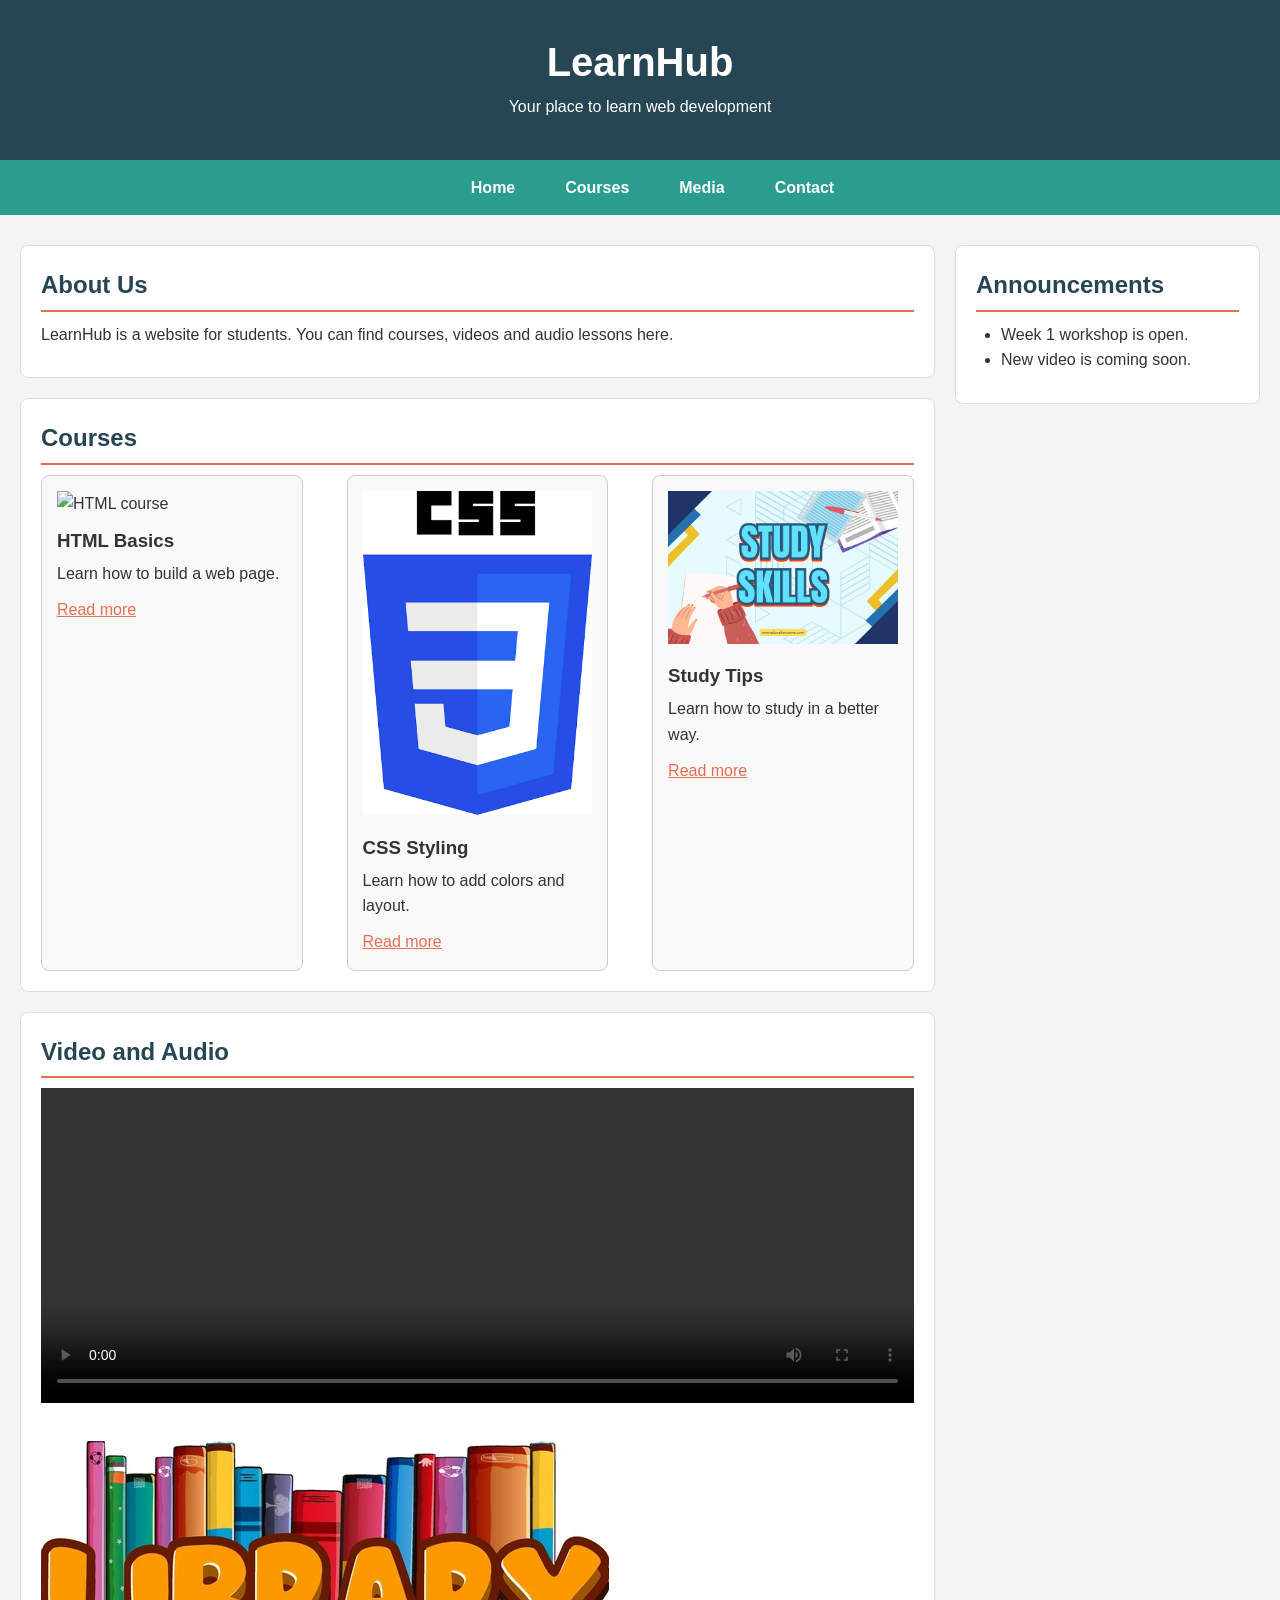
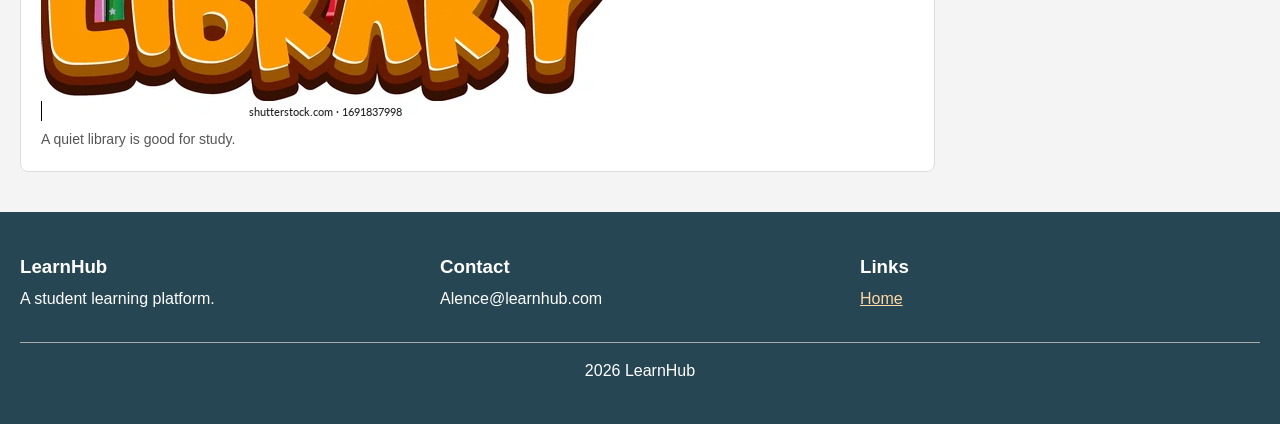
==== workshop/index.html @ 8fcac856 "week 1 workshop" ====
<!DOCTYPE html>
<html lang="en">
<head>
    <meta charset="UTF-8">
    <meta name="viewport" content="width=device-width, initial-scale=1.0">
    <title>LearnHub</title>
    <link rel="stylesheet" href="style.css">
</head>
<body>

    <header>
        <h1>LearnHub</h1>
        <p>Your place to learn web development</p>
    </header>

    <nav>
        <ul>
            <li><a href="#home">Home</a></li>
            <li><a href="#courses">Courses</a></li>
            <li><a href="#media">Media</a></li>
            <li><a href="#contact">Contact</a></li>
        </ul>
    </nav>

    <div class="page">

        <main>

            <section id="home">
                <h2>About Us</h2>
                <p>LearnHub is a website for students. You can find courses, videos and audio lessons here.</p>
            </section>

            <section id="courses">
                <h2>Courses</h2>
                <div class="cards">
                    <article class="card">
                        <img src="images/html.png" alt="HTML course">
                        <h3>HTML Basics</h3>
                        <p>Learn how to build a web page.</p>
                        <a href="https://developer.mozilla.org/en-US/docs/Learn/HTML">Read more</a>
                    </article>

                    <article class="card">
                        <img src="images/css.png" alt="CSS course">
                        <h3>CSS Styling</h3>
                        <p>Learn how to add colors and layout.</p>
                        <a href="https://developer.mozilla.org/en-US/docs/Learn/CSS">Read more</a>
                    </article>

                    <article class="card">
                        <img src="images/study.png" alt="Study tips">
                        <h3>Study Tips</h3>
                        <p>Learn how to study in a better way.</p>
                        <a href="#home">Read more</a>
                    </article>
                </div>
   </section>

            <section id="media">
                <h2>Video and Audio</h2>

                <video width="560" height="315" controls>
                    <source src="video/intro.mp4" type="video/mp4">
                </video>


                <figure>
                    <img src="images/library.png" alt="A library">
                    <figcaption>A quiet library is good for study.</figcaption>
                </figure>
            </section>

        </main>

        <aside>
            <h2>Announcements</h2>
            <ul>
                <li>Week 1 workshop is open.</li>
                <li>New video is coming soon.</li>
            </ul>
        </aside>

    </div>

    <footer id="contact">
        <div class="footer-box">
            <h3>LearnHub</h3>
            <p>A student learning platform.</p>
        </div>
        <div class="footer-box">
            <h3>Contact</h3>
            <p>Alence@learnhub.com</p>
        </div>
        <div class="footer-box">
            <h3>Links</h3>
            <p><a href="#home">Home</a></p>
        </div>
        <p class="copy">2026 LearnHub</p>
    </footer>

</body>
</html>
---- workshop/style.css ----
/* Basic reset */
* {
    margin: 0;
    padding: 0;
    box-sizing: border-box;
}

body {
    font-family: Arial, sans-serif;
    background-color: #f4f4f4;
    color: #333333;
    line-height: 1.6;
}

img {
    max-width: 100%;
}

/* Header */
header {
    background-color: #264653;
    color: white;
    text-align: center;
    padding: 30px 15px;
}

header h1 {
    font-size: 40px;
}

/* Navigation (Flexbox) */
nav {
    background-color: #2a9d8f;
}

nav ul {
    list-style: none;
    display: flex;
    flex-direction: row;
    justify-content: center;
    align-items: center;
    flex-wrap: wrap;
    gap: 20px;
    padding: 15px;
}

nav a {
    color: white;
    text-decoration: none;
    font-weight: bold;
    padding: 8px 15px;
    border-radius: 5px;
}

nav a:hover {
    background-color: #264653;
}

/* Banner */
.banner {
    text-align: center;
    margin: 20px;
}

.banner figcaption {
    font-style: italic;
    margin-top: 8px;
}

/* Main layout (Grid): content on left, sidebar on right */
.page {
    display: grid;
    grid-template-columns: 3fr 1fr;
    gap: 20px;
    padding: 20px;
}

main section {
    background-color: white;
    padding: 20px;
    margin-bottom: 20px;
    border-radius: 8px;
    border: 1px solid #dddddd;
}

h2 {
    color: #264653;
    margin-bottom: 10px;
    border-bottom: 2px solid #e76f51;
    padding-bottom: 5px;
}

h3 {
    margin: 10px 0 5px 0;
}

p {
    margin-bottom: 10px;
}

ul, ol {
    margin-left: 25px;
    margin-bottom: 10px;
}

a {
    color: #e76f51;
}

/* Cards (Flexbox) */
.cards {
    display: flex;
    flex-direction: row;
    flex-wrap: wrap;
    justify-content: space-between;
    align-items: stretch;
    gap: 15px;
}

.card {
    background-color: #f9f9f9;
    border: 1px solid #cccccc;
    border-radius: 8px;
    padding: 15px;
    width: 30%;
}

.card:hover {
    background-color: #ffe8d6;
    transform: translateY(-5px);
}

/* Media section */
video, audio {
    width: 100%;
    margin-bottom: 15px;
}

figure {
    margin-top: 15px;
}

figcaption {
    font-size: 14px;
    color: #555555;
}

/* Sidebar */
aside {
    background-color: white;
    padding: 20px;
    border-radius: 8px;
    border: 1px solid #dddddd;
    height: fit-content;
}

/* Footer (Grid) */
footer {
    background-color: #264653;
    color: white;
    padding: 30px 20px;
    display: grid;
    grid-template-columns: 1fr 1fr 1fr;
    gap: 20px;
}

footer a {
    color: #ffd6a5;
}

/* This text spans all 3 columns */
.copy {
    grid-column: 1 / 4;
    text-align: center;
    border-top: 1px solid #aaaaaa;
    padding-top: 15px;
}

/* Tablet screens */
@media (max-width: 900px) {
    .card {
        width: 45%;
    }

    header h1 {
        font-size: 32px;
    }
}

/* Mobile screens */
@media (max-width: 600px) {
    .page {
        grid-template-columns: 1fr;
    }

    nav ul {
        flex-direction: column;
        gap: 10px;
    }

    .card {
        width: 100%;
    }

    footer {
        grid-template-columns: 1fr;
    }

    .copy {
        grid-column: 1 / 2;
    }
}
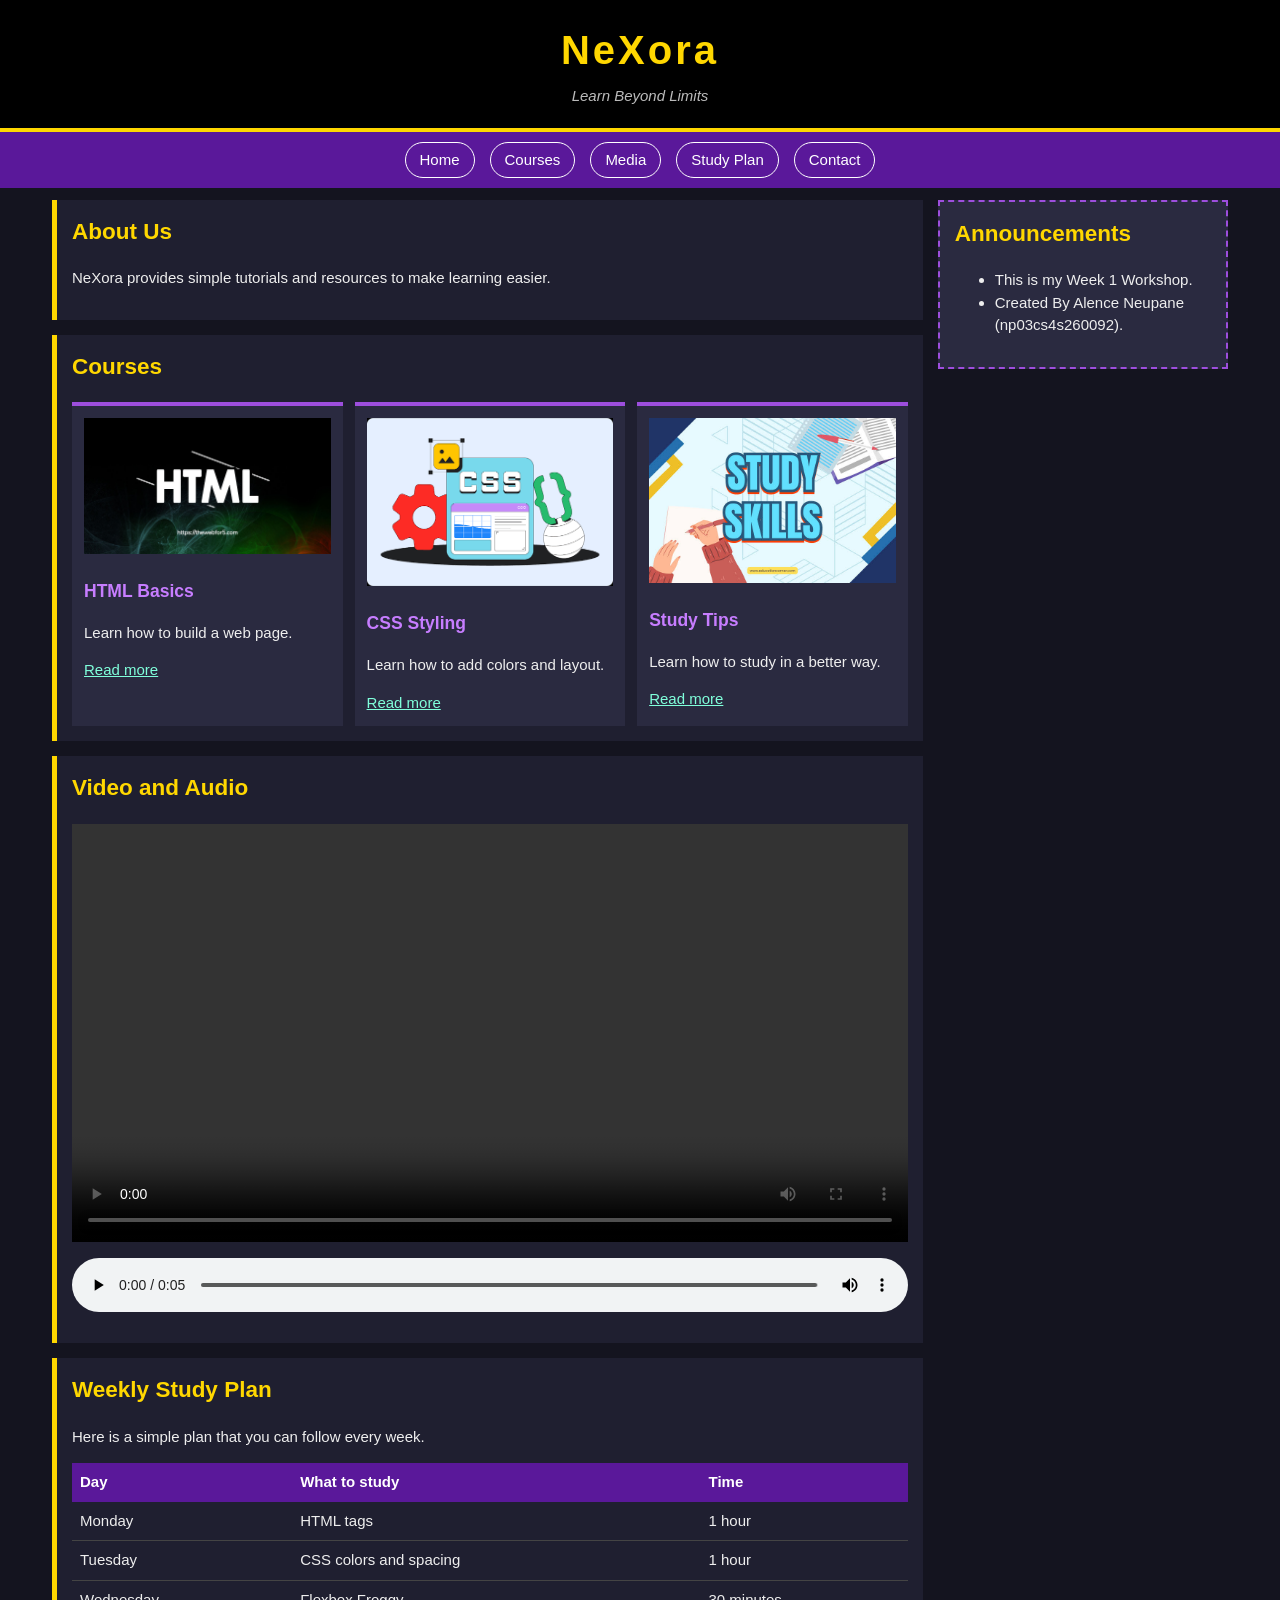
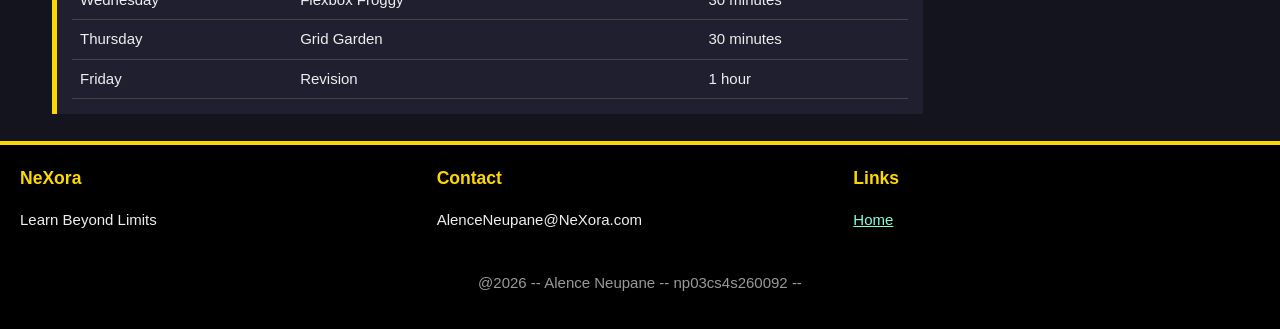
==== commit 6dc2c5a9: "updated week1 workshop" ====
--- a/workshop/index.html
+++ b/workshop/index.html
@@ -1,17 +1,16 @@
-
 <!DOCTYPE html>
 <html lang="en">
 <head>
     <meta charset="UTF-8">
     <meta name="viewport" content="width=device-width, initial-scale=1.0">
-    <title>LearnHub</title>
+    <title>NeXora</title>
     <link rel="stylesheet" href="style.css">
 </head>
 <body>
 
     <header>
-        <h1>LearnHub</h1>
-        <p>Your place to learn web development</p>
+        <h1>NeXora</h1>
+        <p>Learn Beyond Limits</p>
     </header>
 
     <nav>
@@ -19,57 +18,93 @@
             <li><a href="#home">Home</a></li>
             <li><a href="#courses">Courses</a></li>
             <li><a href="#media">Media</a></li>
+            <li><a href="#plan">Study Plan</a></li>
             <li><a href="#contact">Contact</a></li>
         </ul>
     </nav>
 
-    <div class="page">
+    <div class="wrapper">
 
         <main>
 
             <section id="home">
                 <h2>About Us</h2>
-                <p>LearnHub is a website for students. You can find courses, videos and audio lessons here.</p>
+                <p>NeXora provides simple tutorials and resources to make learning easier.</p>
             </section>
 
             <section id="courses">
                 <h2>Courses</h2>
-                <div class="cards">
-                    <article class="card">
+                <div class="course-area">
+                    <article class="course-box">
                         <img src="images/html.png" alt="HTML course">
                         <h3>HTML Basics</h3>
                         <p>Learn how to build a web page.</p>
                         <a href="https://developer.mozilla.org/en-US/docs/Learn/HTML">Read more</a>
                     </article>
 
-                    <article class="card">
+                    <article class="course-box">
                         <img src="images/css.png" alt="CSS course">
                         <h3>CSS Styling</h3>
                         <p>Learn how to add colors and layout.</p>
                         <a href="https://developer.mozilla.org/en-US/docs/Learn/CSS">Read more</a>
                     </article>
 
-                    <article class="card">
+                    <article class="course-box">
                         <img src="images/study.png" alt="Study tips">
                         <h3>Study Tips</h3>
                         <p>Learn how to study in a better way.</p>
-                        <a href="#home">Read more</a>
+                        <a href="https://learningcenter.unc.edu/tips-and-tools/studying-101-study-smarter-not-harder/">Read more</a>
                     </article>
                 </div>
-   </section>
+            </section>
 
             <section id="media">
                 <h2>Video and Audio</h2>
 
-                <video width="560" height="315" controls>
+                <video controls>
                     <source src="video/intro.mp4" type="video/mp4">
                 </video>
 
+                <audio controls>
+                    <source src="audio/lesson.mp3" type="audio/mpeg">
+                </audio>
+            </section>
 
-                <figure>
-                    <img src="images/library.png" alt="A library">
-                    <figcaption>A quiet library is good for study.</figcaption>
-                </figure>
+            <section id="plan">
+                <h2>Weekly Study Plan</h2>
+                <p>Here is a simple plan that you can follow every week.</p>
+                <table>
+                    <tr>
+                        <th>Day</th>
+                        <th>What to study</th>
+                        <th>Time</th>
+                    </tr>
+                    <tr>
+                        <td>Monday</td>
+                        <td>HTML tags</td>
+                        <td>1 hour</td>
+                    </tr>
+                    <tr>
+                        <td>Tuesday</td>
+                        <td>CSS colors and spacing</td>
+                        <td>1 hour</td>
+                    </tr>
+                    <tr>
+                        <td>Wednesday</td>
+                        <td>Flexbox Froggy</td>
+                        <td>30 minutes</td>
+                    </tr>
+                    <tr>
+                        <td>Thursday</td>
+                        <td>Grid Garden</td>
+                        <td>30 minutes</td>
+                    </tr>
+                    <tr>
+                        <td>Friday</td>
+                        <td>Revision</td>
+                        <td>1 hour</td>
+                    </tr>
+                </table>
             </section>
 
         </main>
@@ -77,27 +112,27 @@
         <aside>
             <h2>Announcements</h2>
             <ul>
-                <li>Week 1 workshop is open.</li>
-                <li>New video is coming soon.</li>
+                <li>This is my Week 1 Workshop.</li>
+                <li>Created By Alence Neupane (np03cs4s260092).</li>
             </ul>
         </aside>
 
     </div>
 
     <footer id="contact">
-        <div class="footer-box">
-            <h3>LearnHub</h3>
-            <p>A student learning platform.</p>
+        <div class="foot-col">
+            <h3>NeXora</h3>
+            <p>Learn Beyond Limits</p>
         </div>
-        <div class="footer-box">
+        <div class="foot-col">
             <h3>Contact</h3>
-            <p>Alence@learnhub.com</p>
+            <p>AlenceNeupane@NeXora.com</p>
         </div>
-        <div class="footer-box">
+        <div class="foot-col">
             <h3>Links</h3>
             <p><a href="#home">Home</a></p>
         </div>
-        <p class="copy">2026 LearnHub</p>
+        <p class="foot-copy">@2026 -- Alence Neupane -- np03cs4s260092 --</p>
     </footer>
 
 </body>
--- a/workshop/style.css
+++ b/workshop/style.css
@@ -1,212 +1,217 @@
-/* Basic reset */
 * {
+    box-sizing: border-box;
+}
+
+body {
     margin: 0;
-    padding: 0;
-    box-sizing: border-box;
-}
-
-body {
-    font-family: Arial, sans-serif;
-    background-color: #f4f4f4;
-    color: #333333;
-    line-height: 1.6;
+    background-color: #14141f;
+    color: #eeeeee;
+    font-family: Verdana, Geneva, sans-serif;
+    font-size: 15px;
+    line-height: 1.5;
 }
 
 img {
     max-width: 100%;
 }
 
-/* Header */
+/* ===== top part ===== */
 header {
-    background-color: #264653;
-    color: white;
+    background-color: black;
+    border-bottom: 4px solid gold;
     text-align: center;
-    padding: 30px 15px;
+    padding: 20px;
 }
 
 header h1 {
-    font-size: 40px;
-}
-
-/* Navigation (Flexbox) */
+    margin: 0;
+    color: gold;
+    font-size: 30px;
+    letter-spacing: 3px;
+}
+
+header p {
+    margin: 5px 0 0 0;
+    color: #bbbbbb;
+    font-style: italic;
+}
+
+/* ===== menu (flexbox) ===== */
 nav {
-    background-color: #2a9d8f;
+    background-color: #5a189a;
 }
 
 nav ul {
+    margin: 0;
+    padding: 10px;
     list-style: none;
     display: flex;
-    flex-direction: row;
+    flex-direction: column;
     justify-content: center;
     align-items: center;
     flex-wrap: wrap;
-    gap: 20px;
-    padding: 15px;
+    gap: 8px;
 }
 
 nav a {
+    display: block;
     color: white;
     text-decoration: none;
-    font-weight: bold;
-    padding: 8px 15px;
-    border-radius: 5px;
+    border: 1px solid white;
+    border-radius: 20px;
+    padding: 6px 14px;
 }
 
 nav a:hover {
-    background-color: #264653;
-}
-
-/* Banner */
-.banner {
-    text-align: center;
-    margin: 20px;
-}
-
-.banner figcaption {
-    font-style: italic;
-    margin-top: 8px;
-}
-
-/* Main layout (Grid): content on left, sidebar on right */
-.page {
+    background-color: gold;
+    color: black;
+}
+
+/* ===== main part and sidebar (grid) ===== */
+.wrapper {
     display: grid;
-    grid-template-columns: 3fr 1fr;
-    gap: 20px;
-    padding: 20px;
+    grid-template-columns: 1fr;
+    gap: 15px;
+    padding: 12px;
 }
 
 main section {
-    background-color: white;
-    padding: 20px;
-    margin-bottom: 20px;
-    border-radius: 8px;
-    border: 1px solid #dddddd;
+    background-color: #1f1f30;
+    border-left: 5px solid gold;
+    padding: 15px;
+    margin-bottom: 15px;
+}
+
+aside {
+    background-color: #2a2a40;
+    border: 2px dashed #9d4edd;
+    padding: 15px;
+    align-self: start;
 }
 
 h2 {
-    color: #264653;
-    margin-bottom: 10px;
-    border-bottom: 2px solid #e76f51;
-    padding-bottom: 5px;
+    margin-top: 0;
+    color: gold;
 }
 
 h3 {
-    margin: 10px 0 5px 0;
-}
-
-p {
-    margin-bottom: 10px;
-}
-
-ul, ol {
-    margin-left: 25px;
-    margin-bottom: 10px;
+    color: #c77dff;
 }
 
 a {
-    color: #e76f51;
-}
-
-/* Cards (Flexbox) */
-.cards {
-    display: flex;
-    flex-direction: row;
-    flex-wrap: wrap;
-    justify-content: space-between;
-    align-items: stretch;
-    gap: 15px;
-}
-
-.card {
-    background-color: #f9f9f9;
-    border: 1px solid #cccccc;
-    border-radius: 8px;
-    padding: 15px;
-    width: 30%;
-}
-
-.card:hover {
-    background-color: #ffe8d6;
-    transform: translateY(-5px);
-}
-
-/* Media section */
+    color: #80ffdb;
+}
+
+/* ===== course boxes (grid) ===== */
+.course-area {
+    display: grid;
+    grid-template-columns: 1fr;
+    gap: 12px;
+}
+
+.course-box {
+    background-color: #2a2a40;
+    border-top: 4px solid #9d4edd;
+    padding: 12px;
+}
+
+.course-box:hover {
+    background-color: #33334d;
+    border-top-color: gold;
+}
+
+/* ===== video, audio, picture ===== */
 video, audio {
     width: 100%;
-    margin-bottom: 15px;
-}
-
-figure {
-    margin-top: 15px;
+    margin-bottom: 10px;
 }
 
 figcaption {
-    font-size: 14px;
-    color: #555555;
-}
-
-/* Sidebar */
-aside {
-    background-color: white;
+    font-size: 13px;
+    color: #aaaaaa;
+    font-style: italic;
+}
+
+/* ===== study plan table ===== */
+table {
+    width: 100%;
+    border-collapse: collapse;
+}
+
+th {
+    background-color: #5a189a;
+    color: white;
+    text-align: left;
+    padding: 8px;
+}
+
+td {
+    padding: 8px;
+    border-bottom: 1px solid #444444;
+}
+
+tr:hover td {
+    background-color: #2a2a40;
+}
+
+/* ===== bottom part (grid) ===== */
+footer {
+    background-color: black;
+    border-top: 4px solid gold;
+    display: grid;
+    grid-template-columns: 1fr;
+    gap: 10px;
     padding: 20px;
-    border-radius: 8px;
-    border: 1px solid #dddddd;
-    height: fit-content;
-}
-
-/* Footer (Grid) */
-footer {
-    background-color: #264653;
-    color: white;
-    padding: 30px 20px;
-    display: grid;
-    grid-template-columns: 1fr 1fr 1fr;
-    gap: 20px;
-}
-
-footer a {
-    color: #ffd6a5;
-}
-
-/* This text spans all 3 columns */
-.copy {
-    grid-column: 1 / 4;
+}
+
+footer h3 {
+    margin-top: 0;
+    color: gold;
+}
+
+.foot-copy {
     text-align: center;
-    border-top: 1px solid #aaaaaa;
-    padding-top: 15px;
-}
-
-/* Tablet screens */
-@media (max-width: 900px) {
-    .card {
-        width: 45%;
-    }
+    color: #999999;
+}
+
+/* ===== tablet, 768px and up ===== */
+@media (min-width: 768px) {
 
     header h1 {
-        font-size: 32px;
-    }
-}
-
-/* Mobile screens */
-@media (max-width: 600px) {
-    .page {
-        grid-template-columns: 1fr;
+        font-size: 40px;
     }
 
     nav ul {
-        flex-direction: column;
-        gap: 10px;
-    }
-
-    .card {
-        width: 100%;
+        flex-direction: row;
+        gap: 15px;
+    }
+
+    .wrapper {
+        grid-template-columns: 3fr 1fr;
+    }
+
+    .course-area {
+        grid-template-columns: repeat(2, 1fr);
     }
 
     footer {
-        grid-template-columns: 1fr;
-    }
-
-    .copy {
-        grid-column: 1 / 2;
-    }
-}
+        grid-template-columns: repeat(3, 1fr);
+    }
+
+    .foot-copy {
+        grid-column: 1 / 4;
+    }
+}
+
+/* ===== laptop / desktop, 1200px and up ===== */
+@media (min-width: 1200px) {
+
+    .wrapper {
+        max-width: 1200px;
+        margin: 0 auto;
+    }
+
+    .course-area {
+        grid-template-columns: repeat(3, 1fr);
+    }
+}
